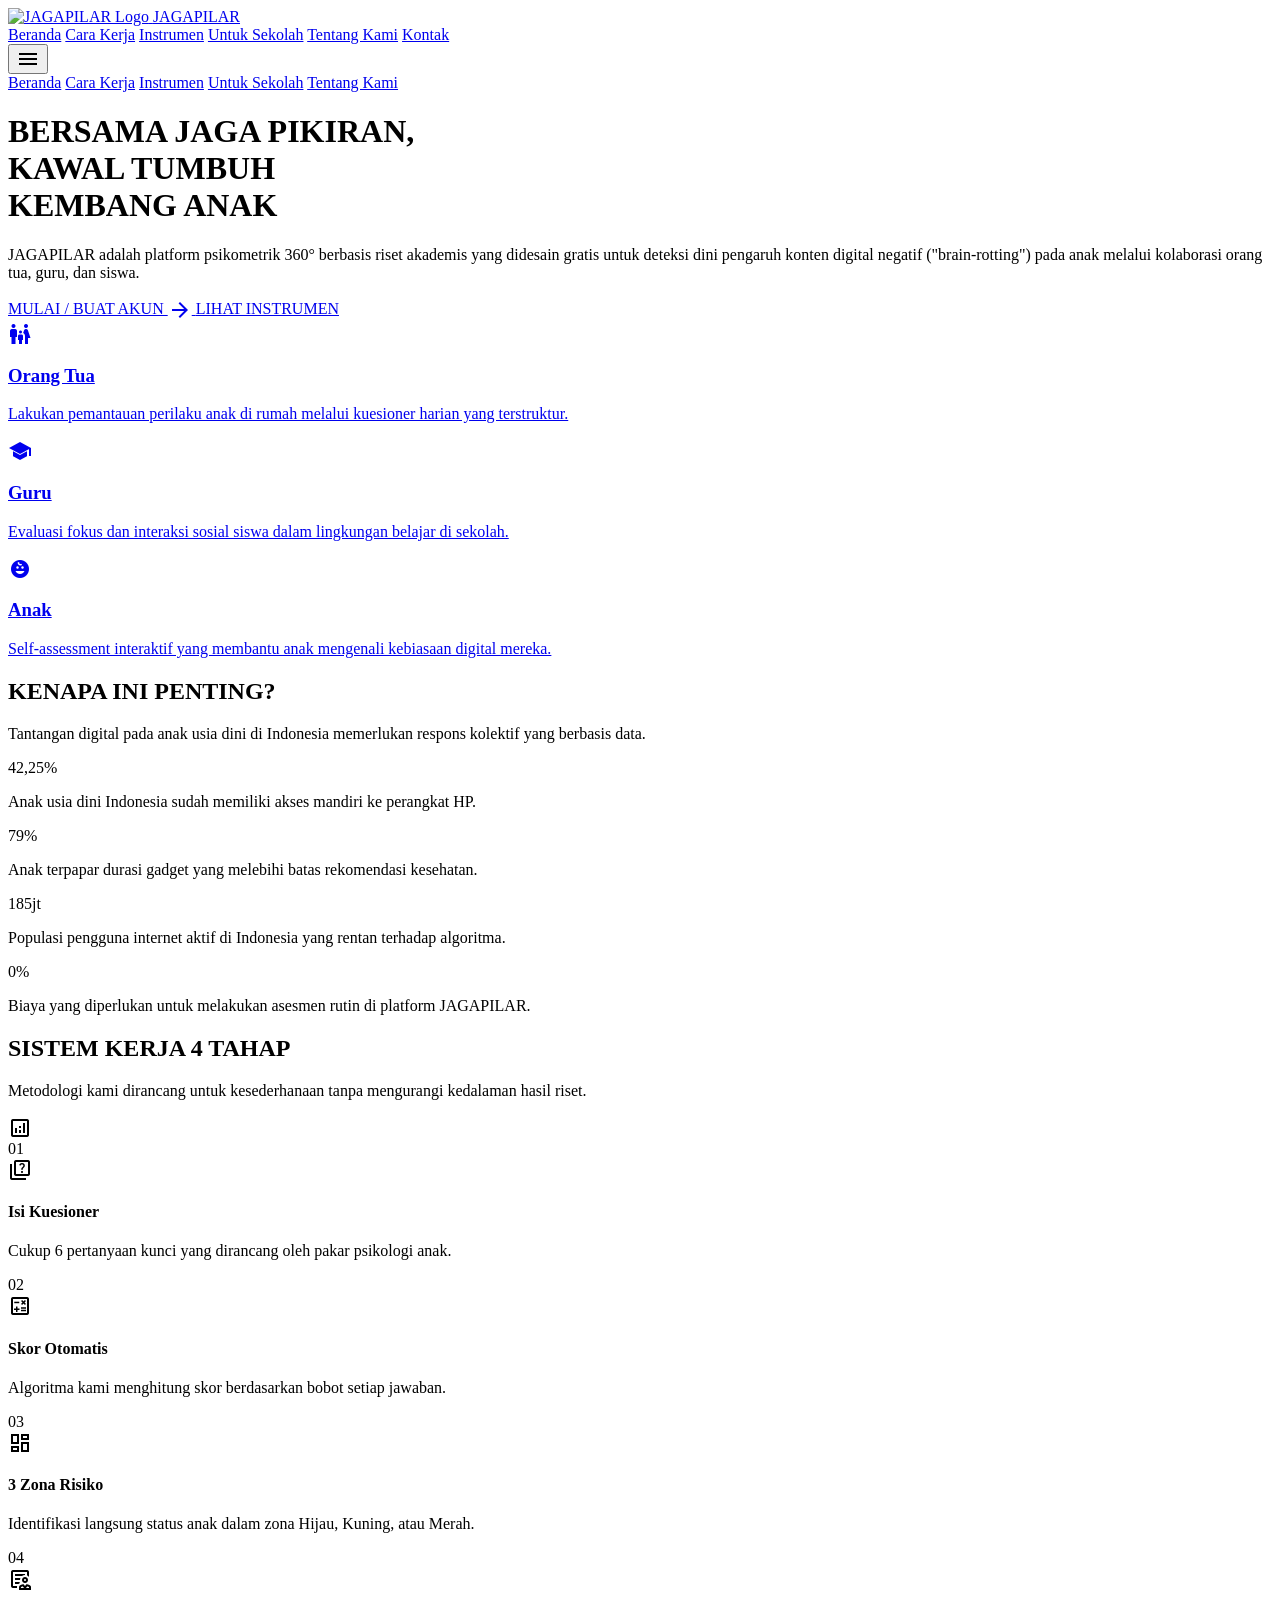
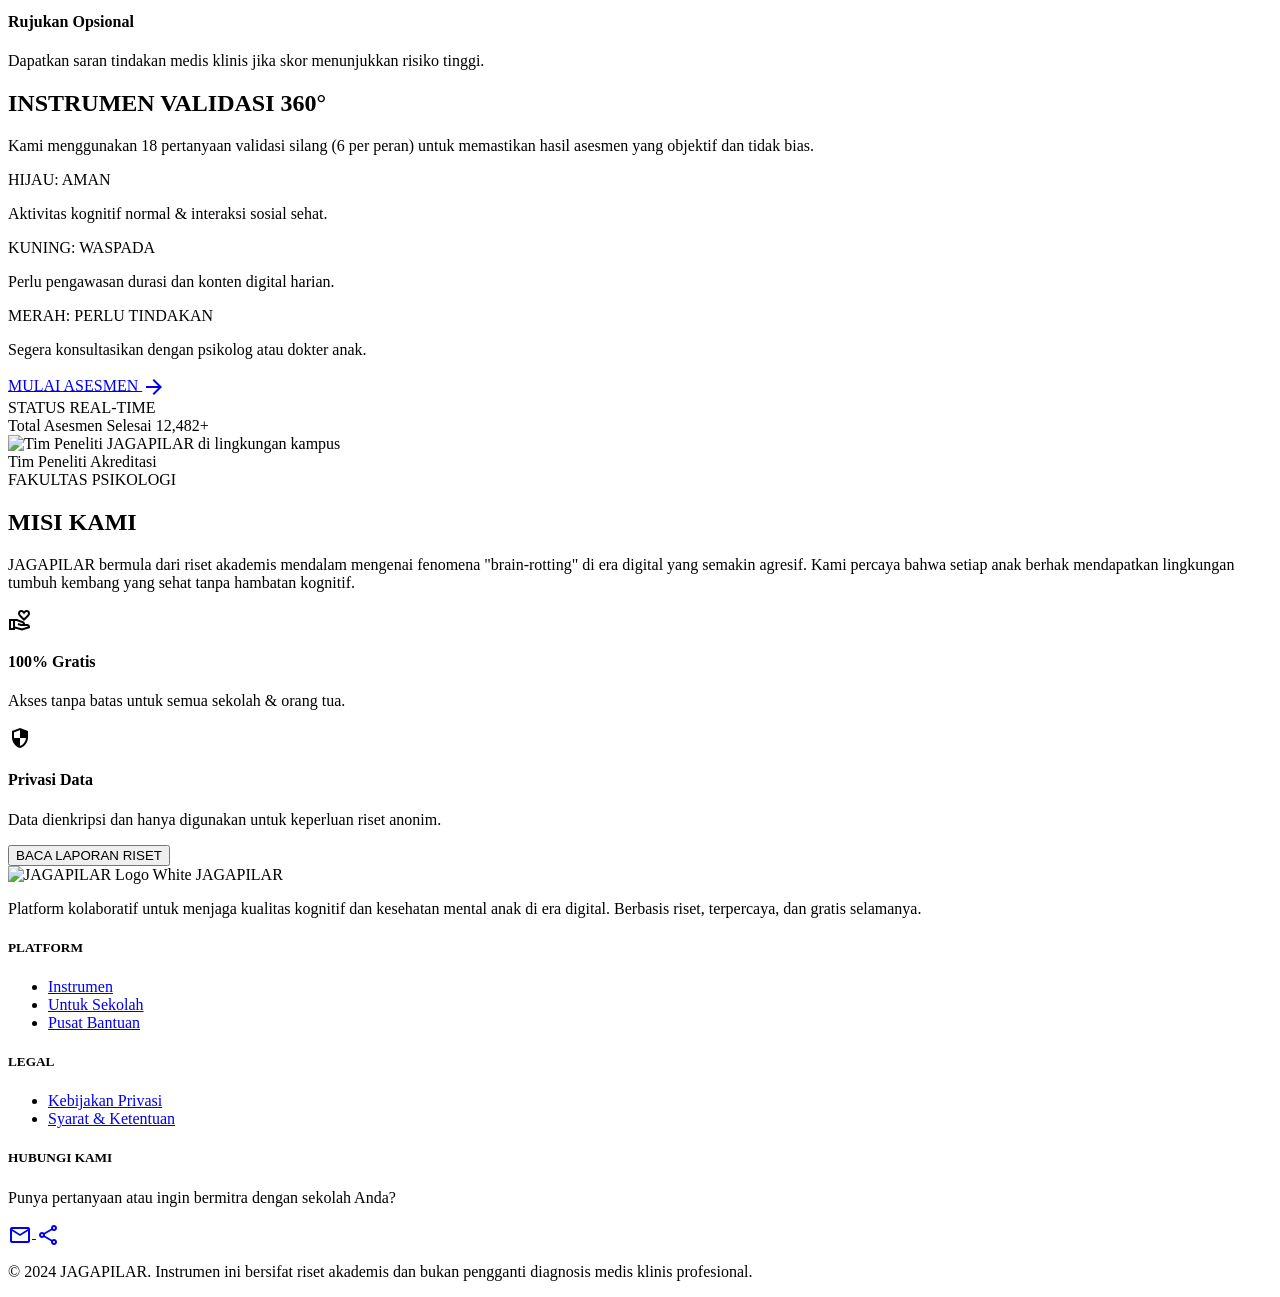
==== frontend/index.html @ 9f80c291 "Initial commit: JAGAPILAR platform (Go backend + static frontend) Backend connects to Supabase Postg" ====
<!DOCTYPE html>
<html lang="id" class="light">

<head>
    <meta charset="UTF-8">
    <meta name="viewport" content="width=device-width, initial-scale=1.0">
    <title>JAGAPILAR — Jaga Pikiran Anak Lewat Asesmen Risiko</title>
    <meta name="description"
        content="Platform psikometrik 360° berbasis riset akademis untuk deteksi dini pengaruh konten digital negatif pada anak melalui kolaborasi orang tua, guru, dan siswa.">

    <!-- Fonts -->
    <link
        href="https://fonts.googleapis.com/css2?family=Inter:wght@400;500;600&family=Poppins:wght@700;800&display=swap"
        rel="stylesheet">
    <link
        href="https://fonts.googleapis.com/css2?family=Material+Symbols+Outlined:wght,FILL@100..700,0..1&display=block"
        rel="stylesheet">

    <!-- Tailwind CDN -->
    <script src="https://cdn.tailwindcss.com?plugins=forms,container-queries"></script>
    <script src="js/tailwind-config.js"></script>

    <!-- Shared Styles -->
    <link rel="stylesheet" href="css/styles.css">
</head>

<body class="bg-background text-on-background font-body-md overflow-x-hidden">
    <!-- TopNavBar -->
    <nav
        class="fixed top-0 w-full h-[90px] bg-surface dark:bg-surface-container-lowest z-50 transition-all duration-300 shadow-sm">
        <div class="flex justify-between items-center h-full px-margin-desktop max-w-container-max mx-auto">
            <!-- Brand Logo -->
            <a href="index.html" class="flex items-center gap-3">
                <img src="https://lh3.googleusercontent.com/aida-public/[base64]"
                    class="h-12 w-auto" alt="JAGAPILAR Logo">
                <span
                    class="text-headline-md font-headline-md text-primary dark:text-primary-fixed tracking-tight">JAGAPILAR</span>
            </a>
            <!-- Nav Links -->
            <div class="hidden md:flex items-center gap-8">
                <a href="index.html"
                    class="text-nav-blue font-bold border-b-2 border-primary pb-1 font-nav-link text-nav-link hover:text-primary transition-colors duration-200">Beranda</a>
                <a href="#cara-kerja"
                    class="text-nav-blue font-nav-link text-nav-link hover:text-primary transition-colors duration-200">Cara
                    Kerja</a>
                <a href="#instrumen"
                    class="text-nav-blue font-nav-link text-nav-link hover:text-primary transition-colors duration-200">Instrumen</a>
                <a href="register.html"
                    class="text-nav-blue font-nav-link text-nav-link hover:text-primary transition-colors duration-200">Untuk
                    Sekolah</a>
                <a href="#tentang-kami"
                    class="text-nav-blue font-nav-link text-nav-link hover:text-primary transition-colors duration-200">Tentang
                    Kami</a>
                <a href="#kontak"
                    class="text-nav-blue font-nav-link text-nav-link hover:text-primary transition-colors duration-200">Kontak</a>
            </div>
            <!-- Mobile Menu Button -->
            <button id="mobile-menu-btn" class="md:hidden text-primary">
                <span class="material-symbols-outlined text-3xl">menu</span>
            </button>
        </div>
        <!-- Mobile Menu -->
        <div id="mobile-menu"
            class="hidden md:hidden bg-surface border-t border-outline-variant px-margin-mobile py-4 space-y-3">
            <a href="index.html" class="block text-primary font-bold py-2">Beranda</a>
            <a href="#cara-kerja" class="block text-nav-blue py-2">Cara Kerja</a>
            <a href="#instrumen" class="block text-nav-blue py-2">Instrumen</a>
            <a href="register.html" class="block text-nav-blue py-2">Untuk Sekolah</a>
            <a href="#tentang-kami" class="block text-nav-blue py-2">Tentang Kami</a>
        </div>
    </nav>

    <!-- Hero Section -->
    <header class="relative pt-[90px] min-h-[85vh] flex items-center overflow-hidden">
        <!-- Hero Background Image & Gradient -->
        <div class="absolute inset-0 z-0">
            <div class="absolute inset-0 hero-gradient z-10"></div>
            <div class="absolute inset-0 bg-dot-pattern z-20"></div>
            <div class="w-full h-full bg-cover bg-center"
                style="background-image: url('https://lh3.googleusercontent.com/aida-public/[base64]')">
            </div>
        </div>
        <div class="relative z-30 max-w-container-max mx-auto px-margin-desktop w-full py-20">
            <div class="max-w-3xl">
                <h1 class="font-headline-lg text-headline-lg text-on-primary uppercase leading-[1.1] mb-6">
                    BERSAMA JAGA PIKIRAN,<br>KAWAL TUMBUH<br>KEMBANG ANAK
                </h1>
                <p class="font-body-lg text-body-lg text-on-primary/90 mb-10 max-w-2xl">
                    JAGAPILAR adalah platform psikometrik 360° berbasis riset akademis yang didesain gratis untuk
                    deteksi dini pengaruh konten digital negatif ("brain-rotting") pada anak melalui kolaborasi orang
                    tua, guru, dan siswa.
                </p>
                <div class="flex flex-wrap gap-4">
                    <a href="assessment.html"
                        class="btn-signature flex items-center bg-primary border-2 border-primary text-on-primary font-label-caps text-label-caps py-4 px-8 group transition-all hover:bg-primary-container">
                        MULAI / BUAT AKUN
                        <span
                            class="btn-chip ml-4 bg-white text-primary w-8 h-8 flex items-center justify-center transition-transform">
                            <span class="material-symbols-outlined">arrow_forward</span>
                        </span>
                    </a>
                    <a href="#instrumen"
                        class="flex items-center border-2 border-white/30 text-on-primary font-label-caps text-label-caps py-4 px-8 hover:bg-white/10 transition-colors">
                        LIHAT INSTRUMEN
                    </a>
                </div>
            </div>
        </div>
    </header>

    <!-- Floating Role Selector -->
    <section class="relative z-40 -mt-16 mb-24 max-w-container-max mx-auto px-margin-desktop">
        <div class="grid grid-cols-1 md:grid-cols-3 gap-8">
            <!-- Orang Tua -->
            <a href="assessment.html?role=parent"
                class="bg-surface-container-lowest p-10 rounded-xxl shadow-xl shadow-primary/5 flex flex-col items-center text-center group hover:-translate-y-2 transition-transform duration-300 no-underline">
                <div
                    class="w-20 h-20 rounded-full bg-primary flex items-center justify-center text-on-primary mb-6 group-hover:scale-110 transition-transform">
                    <span class="material-symbols-outlined text-4xl"
                        style="font-variation-settings: 'FILL' 1;">family_restroom</span>
                </div>
                <h3 class="font-headline-md text-headline-md text-primary mb-3">Orang Tua</h3>
                <p class="font-body-md text-body-md text-on-surface-variant">Lakukan pemantauan perilaku anak di rumah
                    melalui kuesioner harian yang terstruktur.</p>
            </a>
            <!-- Guru -->
            <a href="assessment.html?role=teacher"
                class="bg-surface-container-lowest p-10 rounded-xxl shadow-xl shadow-primary/5 flex flex-col items-center text-center group hover:-translate-y-2 transition-transform duration-300 no-underline">
                <div
                    class="w-20 h-20 rounded-full bg-primary flex items-center justify-center text-on-primary mb-6 group-hover:scale-110 transition-transform">
                    <span class="material-symbols-outlined text-4xl"
                        style="font-variation-settings: 'FILL' 1;">school</span>
                </div>
                <h3 class="font-headline-md text-headline-md text-primary mb-3">Guru</h3>
                <p class="font-body-md text-body-md text-on-surface-variant">Evaluasi fokus dan interaksi sosial siswa
                    dalam lingkungan belajar di sekolah.</p>
            </a>
            <!-- Anak -->
            <a href="assessment.html?role=student"
                class="bg-surface-container-lowest p-10 rounded-xxl shadow-xl shadow-primary/5 flex flex-col items-center text-center group hover:-translate-y-2 transition-transform duration-300 no-underline">
                <div
                    class="w-20 h-20 rounded-full bg-primary flex items-center justify-center text-on-primary mb-6 group-hover:scale-110 transition-transform">
                    <span class="material-symbols-outlined text-4xl"
                        style="font-variation-settings: 'FILL' 1;">child_care</span>
                </div>
                <h3 class="font-headline-md text-headline-md text-primary mb-3">Anak</h3>
                <p class="font-body-md text-body-md text-on-surface-variant">Self-assessment interaktif yang membantu
                    anak mengenali kebiasaan digital mereka.</p>
            </a>
        </div>
    </section>

    <!-- Kenapa Ini Penting -->
    <section class="py-24 bg-surface-container-low">
        <div class="max-w-container-max mx-auto px-margin-desktop">
            <div class="text-center mb-16">
                <h2 class="font-headline-lg text-headline-lg text-primary mb-4">KENAPA INI PENTING?</h2>
                <div class="w-24 h-1 bg-teal-light mx-auto mb-6"></div>
                <p class="font-body-lg text-body-lg text-on-surface-variant max-w-2xl mx-auto">Tantangan digital pada
                    anak usia dini di Indonesia memerlukan respons kolektif yang berbasis data.</p>
            </div>
            <div class="grid grid-cols-1 md:grid-cols-2 lg:grid-cols-4 gap-8">
                <!-- Stat 1 -->
                <div class="bg-surface-container-lowest p-8 border-l-4 border-teal-light shadow-sm card-hover">
                    <div class="text-headline-lg font-headline-lg text-teal-deep mb-2">42,25%</div>
                    <p class="font-body-md text-body-md text-on-surface">Anak usia dini Indonesia sudah memiliki akses
                        mandiri ke perangkat HP.</p>
                </div>
                <!-- Stat 2 -->
                <div class="bg-surface-container-lowest p-8 border-l-4 border-pink-bright shadow-sm card-hover">
                    <div class="text-headline-lg font-headline-lg text-pink-bright mb-2">79%</div>
                    <p class="font-body-md text-body-md text-on-surface">Anak terpapar durasi gadget yang melebihi batas
                        rekomendasi kesehatan.</p>
                </div>
                <!-- Stat 3 -->
                <div class="bg-surface-container-lowest p-8 border-l-4 border-nav-blue shadow-sm card-hover">
                    <div class="text-headline-lg font-headline-lg text-nav-blue mb-2">185jt</div>
                    <p class="font-body-md text-body-md text-on-surface">Populasi pengguna internet aktif di Indonesia
                        yang rentan terhadap algoritma.</p>
                </div>
                <!-- Stat 4 -->
                <div class="bg-surface-container-lowest p-8 border-l-4 border-primary shadow-sm card-hover">
                    <div class="text-headline-lg font-headline-lg text-primary mb-2">0%</div>
                    <p class="font-body-md text-body-md text-on-surface">Biaya yang diperlukan untuk melakukan asesmen
                        rutin di platform JAGAPILAR.</p>
                </div>
            </div>
        </div>
    </section>

    <!-- Cara Kerja -->
    <section id="cara-kerja" class="py-24 bg-white relative overflow-hidden">
        <div
            class="absolute top-0 right-0 -translate-y-1/2 translate-x-1/2 w-[500px] h-[500px] rounded-full bg-sky-blue/5">
        </div>
        <div class="max-w-container-max mx-auto px-margin-desktop">
            <div class="flex flex-col md:flex-row justify-between items-end mb-16 gap-8">
                <div class="max-w-2xl">
                    <h2 class="font-headline-lg text-headline-lg text-primary mb-4">SISTEM KERJA 4 TAHAP</h2>
                    <p class="font-body-lg text-body-lg text-on-surface-variant">Metodologi kami dirancang untuk
                        kesederhanaan tanpa mengurangi kedalaman hasil riset.</p>
                </div>
                <span
                    class="material-symbols-outlined text-surface-variant text-[120px] select-none absolute right-20 opacity-20 pointer-events-none">analytics</span>
            </div>
            <div class="grid grid-cols-1 md:grid-cols-4 gap-4 relative">
                <!-- Step 1 -->
                <div class="relative p-8 bg-surface rounded-xl group hover:bg-primary transition-colors duration-300">
                    <div class="text-label-caps font-label-caps text-nav-blue group-hover:text-sky-blue mb-4">01</div>
                    <span
                        class="material-symbols-outlined text-4xl text-primary group-hover:text-white mb-4">quiz</span>
                    <h4 class="font-headline-md text-headline-md text-primary group-hover:text-white mb-2">Isi
                        Kuesioner</h4>
                    <p class="font-body-md text-body-md text-on-surface-variant group-hover:text-white/80">Cukup 6
                        pertanyaan kunci yang dirancang oleh pakar psikologi anak.</p>
                </div>
                <!-- Step 2 -->
                <div class="relative p-8 bg-surface rounded-xl group hover:bg-primary transition-colors duration-300">
                    <div class="text-label-caps font-label-caps text-nav-blue group-hover:text-sky-blue mb-4">02</div>
                    <span
                        class="material-symbols-outlined text-4xl text-primary group-hover:text-white mb-4">calculate</span>
                    <h4 class="font-headline-md text-headline-md text-primary group-hover:text-white mb-2">Skor Otomatis
                    </h4>
                    <p class="font-body-md text-body-md text-on-surface-variant group-hover:text-white/80">Algoritma
                        kami menghitung skor berdasarkan bobot setiap jawaban.</p>
                </div>
                <!-- Step 3 -->
                <div class="relative p-8 bg-surface rounded-xl group hover:bg-primary transition-colors duration-300">
                    <div class="text-label-caps font-label-caps text-nav-blue group-hover:text-sky-blue mb-4">03</div>
                    <span
                        class="material-symbols-outlined text-4xl text-primary group-hover:text-white mb-4">dashboard</span>
                    <h4 class="font-headline-md text-headline-md text-primary group-hover:text-white mb-2">3 Zona
                        Risiko</h4>
                    <p class="font-body-md text-body-md text-on-surface-variant group-hover:text-white/80">Identifikasi
                        langsung status anak dalam zona Hijau, Kuning, atau Merah.</p>
                </div>
                <!-- Step 4 -->
                <div class="relative p-8 bg-surface rounded-xl group hover:bg-primary transition-colors duration-300">
                    <div class="text-label-caps font-label-caps text-nav-blue group-hover:text-sky-blue mb-4">04</div>
                    <span
                        class="material-symbols-outlined text-4xl text-primary group-hover:text-white mb-4">clinical_notes</span>
                    <h4 class="font-headline-md text-headline-md text-primary group-hover:text-white mb-2">Rujukan
                        Opsional</h4>
                    <p class="font-body-md text-body-md text-on-surface-variant group-hover:text-white/80">Dapatkan
                        saran tindakan medis klinis jika skor menunjukkan risiko tinggi.</p>
                </div>
            </div>
        </div>
    </section>

    <!-- Instrumen 360 -->
    <section id="instrumen" class="py-24 bg-surface overflow-hidden">
        <div class="max-w-container-max mx-auto px-margin-desktop">
            <div class="grid grid-cols-1 lg:grid-cols-2 gap-16 items-center">
                <div>
                    <h2 class="font-headline-lg text-headline-lg text-primary mb-6">INSTRUMEN VALIDASI 360°</h2>
                    <p class="font-body-lg text-body-lg text-on-surface-variant mb-8">
                        Kami menggunakan 18 pertanyaan validasi silang (6 per peran) untuk memastikan hasil asesmen yang
                        objektif dan tidak bias.
                    </p>
                    <div class="space-y-6 mb-10">
                        <div class="flex items-center gap-4">
                            <div
                                class="px-6 py-2 rounded-full bg-zone-green text-on-primary font-label-caps text-label-caps shadow-lg shadow-zone-green/20">
                                HIJAU: AMAN</div>
                            <p class="text-sm italic text-on-surface-variant">Aktivitas kognitif normal &amp; interaksi
                                sosial sehat.</p>
                        </div>
                        <div class="flex items-center gap-4">
                            <div
                                class="px-6 py-2 rounded-full bg-zone-yellow text-primary font-label-caps text-label-caps shadow-lg shadow-zone-yellow/20">
                                KUNING: WASPADA</div>
                            <p class="text-sm italic text-on-surface-variant">Perlu pengawasan durasi dan konten digital
                                harian.</p>
                        </div>
                        <div class="flex items-center gap-4">
                            <div
                                class="px-6 py-2 rounded-full bg-zone-red text-on-primary font-label-caps text-label-caps shadow-lg shadow-zone-red/20">
                                MERAH: PERLU TINDAKAN</div>
                            <p class="text-sm italic text-on-surface-variant">Segera konsultasikan dengan psikolog atau
                                dokter anak.</p>
                        </div>
                    </div>
                    <a href="assessment.html"
                        class="bg-primary text-on-primary font-label-caps text-label-caps py-4 px-8 flex items-center group inline-flex hover:bg-primary-container transition-colors">
                        MULAI ASESMEN
                        <span class="ml-4 bg-white text-primary w-8 h-8 flex items-center justify-center">
                            <span class="material-symbols-outlined">arrow_forward</span>
                        </span>
                    </a>
                </div>
                <div class="relative">
                    <div
                        class="absolute -inset-4 border-2 border-dashed border-nav-blue/30 rounded-xxl -z-10 animate-pulse">
                    </div>
                    <div
                        class="bg-surface-container-lowest p-10 rounded-xxl shadow-2xl border border-outline-variant/30">
                        <div class="flex justify-between items-center mb-8">
                            <span class="text-label-caps font-label-caps text-primary">STATUS REAL-TIME</span>
                            <div class="flex gap-1">
                                <div class="w-3 h-3 rounded-full bg-zone-red"></div>
                                <div class="w-3 h-3 rounded-full bg-zone-yellow"></div>
                                <div class="w-3 h-3 rounded-full bg-zone-green"></div>
                            </div>
                        </div>
                        <div class="space-y-6">
                            <div class="h-4 bg-surface-container rounded-full overflow-hidden">
                                <div class="h-full bg-zone-green w-[70%]"></div>
                            </div>
                            <div class="h-4 bg-surface-container rounded-full overflow-hidden">
                                <div class="h-full bg-zone-yellow w-[20%]"></div>
                            </div>
                            <div class="h-4 bg-surface-container rounded-full overflow-hidden">
                                <div class="h-full bg-zone-red w-[10%]"></div>
                            </div>
                            <div class="pt-6 border-t border-surface-variant">
                                <div class="flex justify-between items-center">
                                    <span class="font-body-md text-on-surface-variant">Total Asesmen Selesai</span>
                                    <span class="font-headline-md text-primary">12,482+</span>
                                </div>
                            </div>
                        </div>
                    </div>
                </div>
            </div>
        </div>
    </section>

    <!-- Tentang Kami -->
    <section id="tentang-kami" class="py-24 bg-primary text-on-primary overflow-hidden relative">
        <div class="absolute inset-0 bg-dot-pattern opacity-10"></div>
        <div class="max-w-container-max mx-auto px-margin-desktop relative z-10">
            <div class="grid grid-cols-1 lg:grid-cols-2 gap-16 items-center">
                <div class="order-2 lg:order-1">
                    <div
                        class="aspect-video bg-white/10 rounded-xxl flex items-center justify-center relative overflow-hidden">
                        <img class="w-full h-full object-cover opacity-80"
                            alt="Tim Peneliti JAGAPILAR di lingkungan kampus"
                            src="https://lh3.googleusercontent.com/aida-public/[base64]">
                        <div class="absolute inset-0 bg-gradient-to-t from-primary/80 to-transparent"></div>
                        <div class="absolute bottom-8 left-8">
                            <div class="text-headline-md font-headline-md">Tim Peneliti Akreditasi</div>
                            <div class="text-label-caps font-label-caps text-sky-blue">FAKULTAS PSIKOLOGI</div>
                        </div>
                    </div>
                </div>
                <div class="order-1 lg:order-2">
                    <h2 class="font-headline-lg text-headline-lg text-on-primary mb-6">MISI KAMI</h2>
                    <p class="font-body-lg text-body-lg mb-6 leading-relaxed">
                        JAGAPILAR bermula dari riset akademis mendalam mengenai fenomena "brain-rotting" di era digital
                        yang semakin agresif. Kami percaya bahwa setiap anak berhak mendapatkan lingkungan tumbuh
                        kembang yang sehat tanpa hambatan kognitif.
                    </p>
                    <div class="grid grid-cols-2 gap-6 mb-10">
                        <div>
                            <span class="material-symbols-outlined text-sky-blue mb-2">volunteer_activism</span>
                            <h4 class="font-headline-md text-headline-md mb-1">100% Gratis</h4>
                            <p class="font-body-md text-on-primary/70 text-sm">Akses tanpa batas untuk semua sekolah
                                &amp; orang tua.</p>
                        </div>
                        <div>
                            <span class="material-symbols-outlined text-sky-blue mb-2">security</span>
                            <h4 class="font-headline-md text-headline-md mb-1">Privasi Data</h4>
                            <p class="font-body-md text-on-primary/70 text-sm">Data dienkripsi dan hanya digunakan
                                untuk keperluan riset anonim.</p>
                        </div>
                    </div>
                    <button
                        class="bg-on-primary text-primary font-label-caps text-label-caps py-4 px-8 hover:bg-sky-blue hover:text-white transition-colors duration-300">
                        BACA LAPORAN RISET
                    </button>
                </div>
            </div>
        </div>
    </section>

    <!-- Footer -->
    <footer id="kontak" class="bg-primary dark:bg-on-primary-fixed w-full py-20 border-t border-white/10">
        <div
            class="grid grid-cols-1 md:grid-cols-3 gap-12 px-margin-desktop max-w-container-max mx-auto text-on-primary">
            <!-- Brand Section -->
            <div class="flex flex-col gap-6">
                <div class="text-headline-md font-headline-md text-on-primary flex items-center gap-3">
                    <img alt="JAGAPILAR Logo White" class="h-10 w-auto brightness-0 invert"
                        src="https://lh3.googleusercontent.com/aida-public/[base64]">
                    JAGAPILAR
                </div>
                <p class="font-body-md text-body-md text-on-primary/80">
                    Platform kolaboratif untuk menjaga kualitas kognitif dan kesehatan mental anak di era digital.
                    Berbasis riset, terpercaya, dan gratis selamanya.
                </p>
            </div>
            <!-- Links Section -->
            <div class="grid grid-cols-2 gap-8">
                <div>
                    <h5 class="font-label-caps text-label-caps text-sky-blue mb-6">PLATFORM</h5>
                    <ul class="flex flex-col gap-4">
                        <li><a class="text-on-primary/80 hover:text-secondary-fixed transition-colors font-body-md text-body-md"
                                href="#instrumen">Instrumen</a></li>
                        <li><a class="text-on-primary/80 hover:text-secondary-fixed transition-colors font-body-md text-body-md"
                                href="register.html">Untuk Sekolah</a></li>
                        <li><a class="text-on-primary/80 hover:text-secondary-fixed transition-colors font-body-md text-body-md"
                                href="#">Pusat Bantuan</a></li>
                    </ul>
                </div>
                <div>
                    <h5 class="font-label-caps text-label-caps text-sky-blue mb-6">LEGAL</h5>
                    <ul class="flex flex-col gap-4">
                        <li><a class="text-on-primary/80 hover:text-secondary-fixed transition-colors font-body-md text-body-md underline"
                                href="#">Kebijakan Privasi</a></li>
                        <li><a class="text-on-primary/80 hover:text-secondary-fixed transition-colors font-body-md text-body-md"
                                href="#">Syarat &amp; Ketentuan</a></li>
                    </ul>
                </div>
            </div>
            <!-- Contact Section -->
            <div>
                <h5 class="font-label-caps text-label-caps text-sky-blue mb-6">HUBUNGI KAMI</h5>
                <p class="font-body-md text-on-primary/80 mb-4">Punya pertanyaan atau ingin bermitra dengan sekolah
                    Anda?</p>
                <div class="flex gap-4">
                    <a class="w-10 h-10 rounded-full border border-white/20 flex items-center justify-center hover:bg-white/10 transition-colors"
                        href="#">
                        <span class="material-symbols-outlined text-sm">mail</span>
                    </a>
                    <a class="w-10 h-10 rounded-full border border-white/20 flex items-center justify-center hover:bg-white/10 transition-colors"
                        href="#">
                        <span class="material-symbols-outlined text-sm">share</span>
                    </a>
                </div>
            </div>
        </div>
        <div
            class="max-w-container-max mx-auto px-margin-desktop mt-20 pt-10 border-t border-white/10 text-center md:text-left">
            <p class="font-body-md text-body-md text-on-primary/60">
                © 2024 JAGAPILAR. Instrumen ini bersifat riset akademis dan bukan pengganti diagnosis medis klinis
                profesional.
            </p>
        </div>
    </footer>

    <!-- Scripts -->
    <script src="js/main.js"></script>
</body>

</html>
---- frontend/css/styles.css ----
/* ============================================================
   JAGAPILAR — Shared Styles
   Platform Asesmen 360° Deteksi Brain-Rotting pada Anak
   ============================================================ */

/* --- Material Symbols --- */
.material-symbols-outlined {
    font-variation-settings: 'FILL' 0, 'wght' 400, 'GRAD' 0, 'opsz' 24;
    vertical-align: middle;
}

/* --- Step Wizard Transitions --- */
.step-transition {
    transition: opacity 0.3s ease-in-out, transform 0.3s ease-in-out;
}

.hidden-step {
    display: none;
    opacity: 0;
    transform: translateY(10px);
}

.active-step {
    display: block;
    opacity: 1;
    transform: translateY(0);
}

/* --- Button Hover Effects --- */
.jagapilar-btn:hover .btn-chip {
    transform: translateX(4px);
}

.jagapilar-btn:active {
    transform: scale(0.98);
}

.btn-signature:hover .btn-chip {
    transform: translateX(4px);
}

.btn-signature:active {
    transform: scale(0.97);
}

/* --- Hero Gradient --- */
.hero-gradient {
    background: linear-gradient(135deg,
            rgba(16, 134, 139, 0.92) 0%,
            rgba(0, 64, 100, 0.95) 60%,
            rgba(0, 40, 70, 0.98) 100%);
}

/* --- Dot Pattern Background --- */
.bg-dot-pattern {
    background-image: radial-gradient(circle, rgba(255, 255, 255, 0.15) 1px, transparent 1px);
    background-size: 32px 32px;
}

/* --- Likert Scale Styles --- */
.likert-option {
    transition: all 0.2s ease;
    cursor: pointer;
}

.likert-option:hover {
    transform: scale(1.05);
    box-shadow: 0 4px 12px rgba(0, 64, 100, 0.15);
}

.likert-option.selected {
    background-color: #004064;
    color: #ffffff;
    transform: scale(1.05);
    box-shadow: 0 4px 16px rgba(0, 64, 100, 0.3);
}

/* --- Progress Bar --- */
.progress-bar {
    transition: width 0.5s ease-in-out;
}

/* --- Zone Badge Animations --- */
.zone-badge {
    animation: zonePulse 2s ease-in-out infinite;
}

@keyframes zonePulse {
    0%, 100% { transform: scale(1); }
    50% { transform: scale(1.03); }
}

/* --- Fade In Animation --- */
@keyframes fadeInUp {
    from {
        opacity: 0;
        transform: translateY(20px);
    }
    to {
        opacity: 1;
        transform: translateY(0);
    }
}

.fade-in-up {
    animation: fadeInUp 0.5s ease-out forwards;
}

/* --- Card Hover --- */
.card-hover {
    transition: transform 0.3s ease, box-shadow 0.3s ease;
}

.card-hover:hover {
    transform: translateY(-4px);
    box-shadow: 0 12px 40px rgba(0, 64, 100, 0.12);
}

/* --- Toast Notification --- */
.toast {
    position: fixed;
    bottom: 2rem;
    right: 2rem;
    padding: 1rem 1.5rem;
    border-radius: 0.75rem;
    color: white;
    font-weight: 500;
    z-index: 9999;
    animation: slideInRight 0.3s ease-out;
}

.toast-success { background-color: #178754; }
.toast-error { background-color: #D93A3F; }
.toast-warning { background-color: #F5C363; color: #004064; }

@keyframes slideInRight {
    from {
        opacity: 0;
        transform: translateX(100%);
    }
    to {
        opacity: 1;
        transform: translateX(0);
    }
}

/* --- Scroll behavior --- */
html {
    scroll-behavior: smooth;
}

/* --- Loading Spinner --- */
.spinner {
    width: 40px;
    height: 40px;
    border: 4px solid rgba(0, 64, 100, 0.1);
    border-top-color: #004064;
    border-radius: 50%;
    animation: spin 0.8s linear infinite;
}

@keyframes spin {
    to { transform: rotate(360deg); }
}

/* --- Responsive Adjustments --- */
@media (max-width: 768px) {
    .hero-gradient {
        background: linear-gradient(180deg,
                rgba(16, 134, 139, 0.95) 0%,
                rgba(0, 64, 100, 0.98) 100%);
    }
}
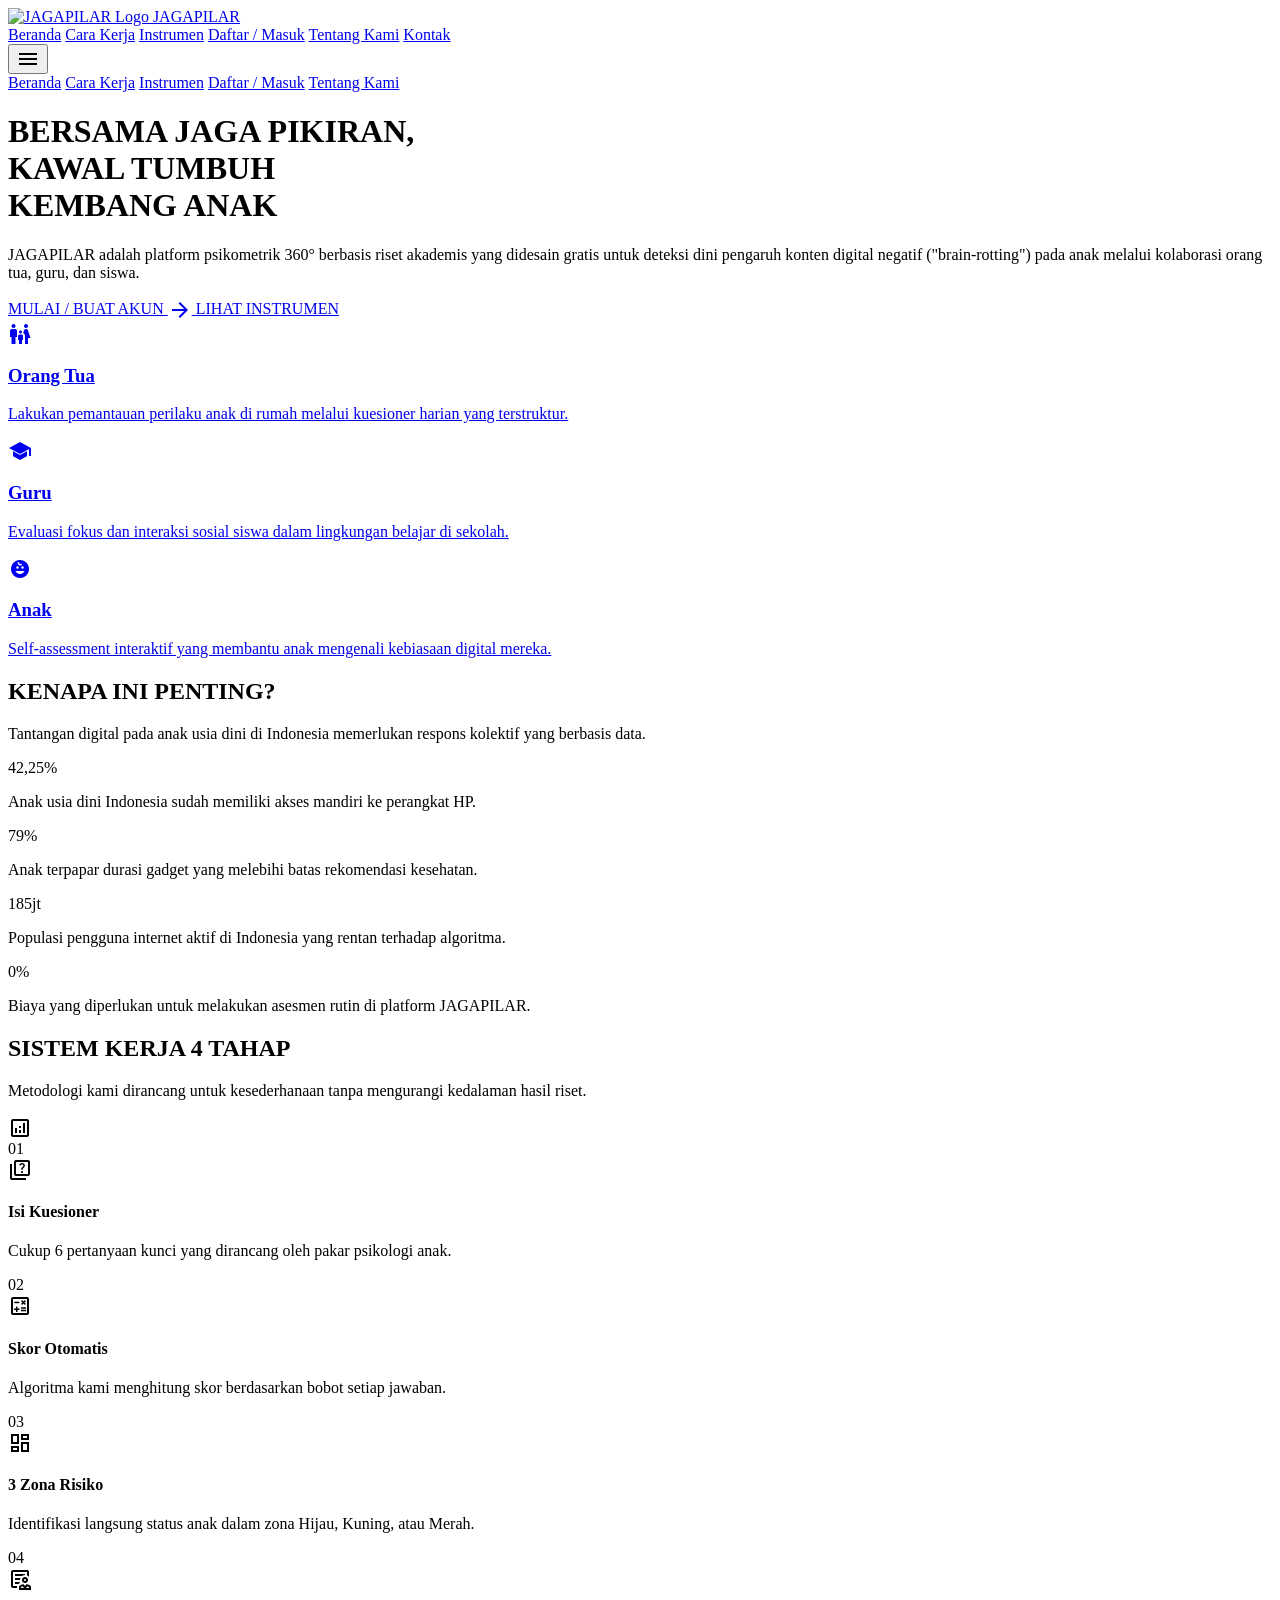
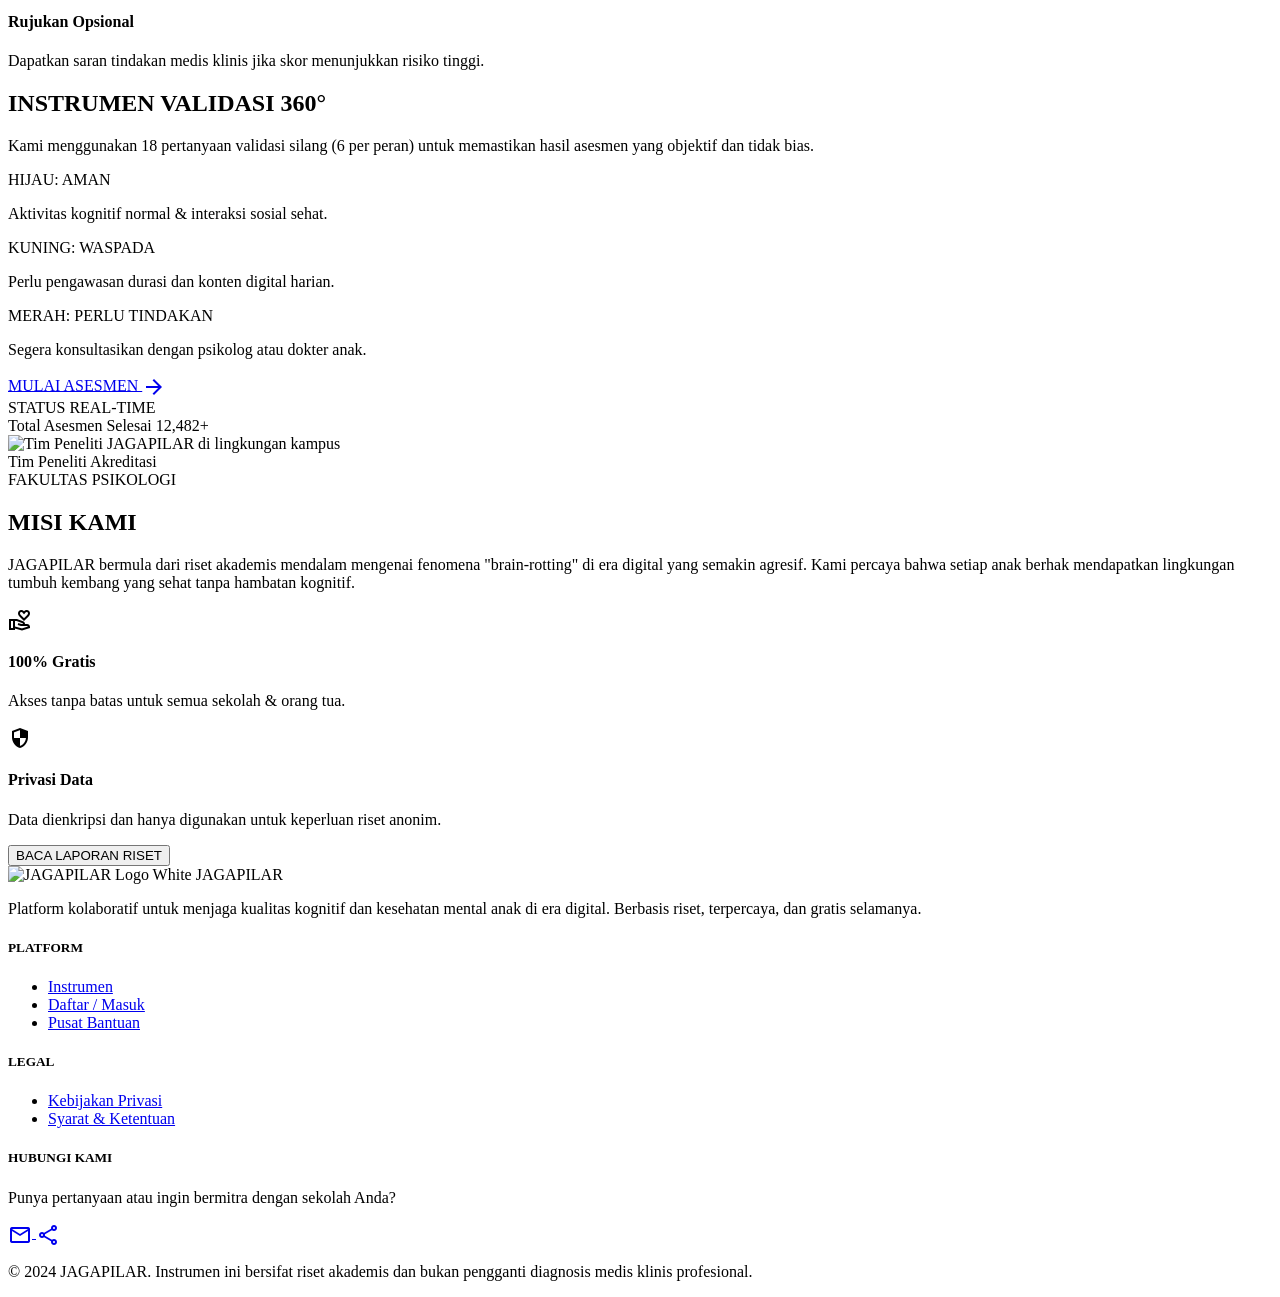
==== commit 7d6f85e6: "feat: implement parent-first neuro ID flow and JWT backend auth" ====
--- a/frontend/index.html
+++ b/frontend/index.html
@@ -46,8 +46,7 @@
                 <a href="#instrumen"
                     class="text-nav-blue font-nav-link text-nav-link hover:text-primary transition-colors duration-200">Instrumen</a>
                 <a href="register.html"
-                    class="text-nav-blue font-nav-link text-nav-link hover:text-primary transition-colors duration-200">Untuk
-                    Sekolah</a>
+                    class="text-nav-blue font-nav-link text-nav-link hover:text-primary transition-colors duration-200">Daftar / Masuk</a>
                 <a href="#tentang-kami"
                     class="text-nav-blue font-nav-link text-nav-link hover:text-primary transition-colors duration-200">Tentang
                     Kami</a>
@@ -65,7 +64,7 @@
             <a href="index.html" class="block text-primary font-bold py-2">Beranda</a>
             <a href="#cara-kerja" class="block text-nav-blue py-2">Cara Kerja</a>
             <a href="#instrumen" class="block text-nav-blue py-2">Instrumen</a>
-            <a href="register.html" class="block text-nav-blue py-2">Untuk Sekolah</a>
+            <a href="register.html" class="block text-nav-blue py-2">Daftar / Masuk</a>
             <a href="#tentang-kami" class="block text-nav-blue py-2">Tentang Kami</a>
         </div>
     </nav>
@@ -91,7 +90,7 @@
                     tua, guru, dan siswa.
                 </p>
                 <div class="flex flex-wrap gap-4">
-                    <a href="assessment.html"
+                    <a href="register.html"
                         class="btn-signature flex items-center bg-primary border-2 border-primary text-on-primary font-label-caps text-label-caps py-4 px-8 group transition-all hover:bg-primary-container">
                         MULAI / BUAT AKUN
                         <span
@@ -112,7 +111,7 @@
     <section class="relative z-40 -mt-16 mb-24 max-w-container-max mx-auto px-margin-desktop">
         <div class="grid grid-cols-1 md:grid-cols-3 gap-8">
             <!-- Orang Tua -->
-            <a href="assessment.html?role=parent"
+            <a href="register.html?role=parent"
                 class="bg-surface-container-lowest p-10 rounded-xxl shadow-xl shadow-primary/5 flex flex-col items-center text-center group hover:-translate-y-2 transition-transform duration-300 no-underline">
                 <div
                     class="w-20 h-20 rounded-full bg-primary flex items-center justify-center text-on-primary mb-6 group-hover:scale-110 transition-transform">
@@ -124,7 +123,7 @@
                     melalui kuesioner harian yang terstruktur.</p>
             </a>
             <!-- Guru -->
-            <a href="assessment.html?role=teacher"
+            <a href="register.html?role=teacher"
                 class="bg-surface-container-lowest p-10 rounded-xxl shadow-xl shadow-primary/5 flex flex-col items-center text-center group hover:-translate-y-2 transition-transform duration-300 no-underline">
                 <div
                     class="w-20 h-20 rounded-full bg-primary flex items-center justify-center text-on-primary mb-6 group-hover:scale-110 transition-transform">
@@ -136,7 +135,7 @@
                     dalam lingkungan belajar di sekolah.</p>
             </a>
             <!-- Anak -->
-            <a href="assessment.html?role=student"
+            <a href="assessment-kids.html"
                 class="bg-surface-container-lowest p-10 rounded-xxl shadow-xl shadow-primary/5 flex flex-col items-center text-center group hover:-translate-y-2 transition-transform duration-300 no-underline">
                 <div
                     class="w-20 h-20 rounded-full bg-primary flex items-center justify-center text-on-primary mb-6 group-hover:scale-110 transition-transform">
@@ -281,7 +280,7 @@
                                 dokter anak.</p>
                         </div>
                     </div>
-                    <a href="assessment.html"
+                    <a href="register.html"
                         class="bg-primary text-on-primary font-label-caps text-label-caps py-4 px-8 flex items-center group inline-flex hover:bg-primary-container transition-colors">
                         MULAI ASESMEN
                         <span class="ml-4 bg-white text-primary w-8 h-8 flex items-center justify-center">
@@ -398,7 +397,7 @@
                         <li><a class="text-on-primary/80 hover:text-secondary-fixed transition-colors font-body-md text-body-md"
                                 href="#instrumen">Instrumen</a></li>
                         <li><a class="text-on-primary/80 hover:text-secondary-fixed transition-colors font-body-md text-body-md"
-                                href="register.html">Untuk Sekolah</a></li>
+                                href="register.html">Daftar / Masuk</a></li>
                         <li><a class="text-on-primary/80 hover:text-secondary-fixed transition-colors font-body-md text-body-md"
                                 href="#">Pusat Bantuan</a></li>
                     </ul>
